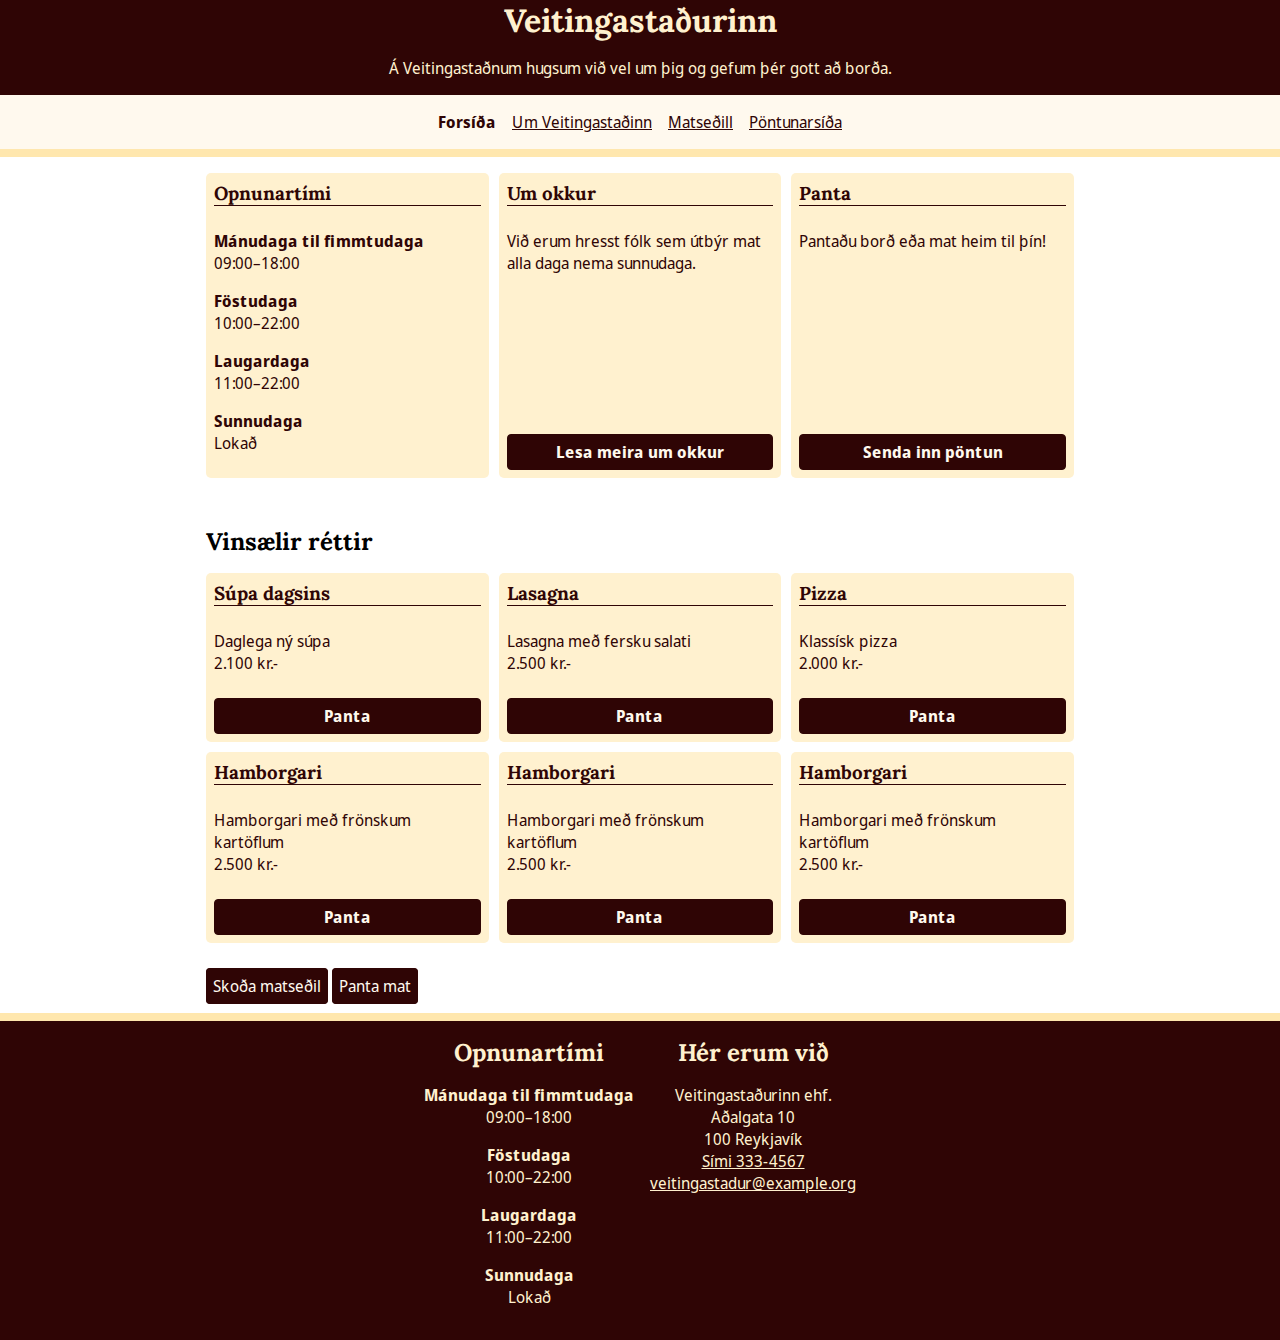
==== index.html @ a1eab0cd "flott þetta" ====
<!DOCTYPE html>
<html lang="is">

<head>
  <meta charset="utf-8">
  <title>Veitingastaðurinn</title>
  <meta name=""viewport" content="width=device-width, initial-scale=1">
  <link rel="stylesheet" href="./styles.css">
  <link rel="stylesheet" href="./grid.css">
  <meta name="description" content="Forsíða Veitingastaðsins, veitingastaður með allar þær veitingar sem þig vantar.">
  <meta property="og:title" content="Veitingastaðurinn">
  <meta property="og:description" content="Velkomin á Veitingastaðinn!">
  <meta property="og:image" content="./myndir/sharing.jpg">
</head>

<body>
  <div class="fade-in">
  <div class="wrapper">
    <div class="header">
      <header>
        <h1>Veitingastaðurinn</h1>
        <p>Á Veitingastaðnum hugsum við vel um þig og gefum þér gott að borða.</p>
      </header>

      <p class="sr-only"><a href="#efni">Beint í efni</a></p>

      <nav class="navigation">
        <ul>
          <li><strong>Forsíða</strong></li>
          <li><a href="sidur/um.html">Um Veitingastaðinn</a></li>
          <li><a href="sidur/matsedill.html">Matseðill</a></li>
          <li><a href="sidur/pontun.html">Pöntunarsíða</a></li>
        </ul>
      </nav>
    </div>

    <main class="main" id="efni">
      <div class="boxes">
        <section class="box">
          <h3 class="title">Opnunartími</h3>
          <div class="content">
            <dl>
              <dt>Mánudaga til fimmtudaga</dt>
              <dd>09:00–18:00</dd>
              <dt>Föstudaga</dt>
              <dd>10:00–22:00</dd>
              <dt>Laugardaga</dt>
              <dd>11:00–22:00</dd>
              <dt>Sunnudaga</dt>
              <dd>Lokað</dd>
            </dl>
          </div>
        </section>

        <section class="box">
          <h3 class="title">Um okkur</h3>
          <div class="content">
            <p>Við erum hresst fólk sem útbýr mat alla daga nema sunnudaga.</p>
          </div>
          <a class="link" href="./sidur/um.html">Lesa meira um okkur</a>
        </section>


        <section class="box">
          <h3 class="title">Panta</h3>
          <div class="content">
            <p>Pantaðu borð eða mat heim til þín!</p>
          </div>
          <a class="link" href="./sidur/pontun.html">Senda inn pöntun</a>
        </section>
      </div>

      <section class="popular">
        <h2>Vinsælir réttir</h2>

        <ul class="boxes">
          <li class="box">
            <h3 class="title">Súpa dagsins</h3>
            <div class="content">
              <p>Daglega ný súpa</p>
              <p>2.100 kr.-</p>
            </div>
            <a class="link" href="./sidur/panta.html">Panta</a>
          </li>
          <li class="box">
            <h3 class="title">Lasagna</h3>
            <div class="content">
              <p>Lasagna með fersku salati</p>
              <p>2.500 kr.-</p>
            </div>
            <a class="link" href="./sidur/panta.html">Panta</a>
          </li>
          <li class="box">
            <h3 class="title">Pizza</h3>
            <div class="content">
              <p>Klassísk pizza</p>
              <p>2.000 kr.-</p>
            </div>
            <a class="link" href="./sidur/panta.html">Panta</a>
          </li>
          <li class="box">
            <h3 class="title">Hamborgari</h3>
            <div class="content">
              <p>Hamborgari með frönskum kartöflum</p>
              <p>2.500 kr.-</p>
            </div>
            <a class="link" href="./sidur/panta.html">Panta</a>
          </li>
          <li class="box">
            <h3 class="title">Hamborgari</h3>
            <div class="content">
              <p>Hamborgari með frönskum kartöflum</p>
              <p>2.500 kr.-</p>
            </div>
            <a class="link" href="./sidur/panta.html">Panta</a>
          </li>
          <li class="box">
            <h3 class="title">Hamborgari</h3>
            <div class="content">
              <p>Hamborgari með frönskum kartöflum</p>
              <p>2.500 kr.-</p>
            </div>
            <a class="link" href="./sidur/panta.html">Panta</a>
          </li>
        </ul>
        <p><a class="link"  href="./sidur/matsedill.html">Skoða matseðil</a> <a class="link" href="./sidur/panta.html">Panta mat</a></p>
      </section>
    </main>

    <footer class="footer">
      <section>
        <h2>Opnunartími</h2>
        <dl>
          <dt>Mánudaga til fimmtudaga</dt>
          <dd>09:00–18:00</dd>
          <dt>Föstudaga</dt>
          <dd>10:00–22:00</dd>
          <dt>Laugardaga</dt>
          <dd>11:00–22:00</dd>
          <dt>Sunnudaga</dt>
          <dd>Lokað</dd>
        </dl>
      </section>

      <section>
        <h2>Hér erum við</h2>
        <ul>
          <li>Veitingastaðurinn ehf.</li>
          <li>Aðalgata 10</li>
          <li>100 Reykjavík</li>
          <li><a href="tel:3334567">Sími 333-4567</a></li>
          <li>
            <a href="mailto:veitingastadur@example.org">veitingastadur@example.org</a>
          </li>
        </ul>
      </section>
    </footer>
  </div>
</div>
</body>

</html>
---- styles.css ----
/* Reset og border-box á allt */
* {
  margin: 0;
  padding: 0;
}

html {
  box-sizing: border-box;
}

*,
*:before,
*:after {
  box-sizing: inherit;
}

/* Leturgerðir */

@font-face {
  font-family: 'Lora';
  font-style: normal;
  font-display: swap;
  src: url(./fonts/Lora-VariableFont_wght.ttf) format('woff');
}

@font-face {
  font-family: 'Noto Sans Display';
  font-style: normal;
  font-display: swap;
  src: url(./fonts/NotoSansDisplay-VariableFont.ttf) format('woff');
}

/* Stillingar */

:root {
  /* Grunn bilið okkar er 1rem == 16px */
  --font-base-body-px: 16px;
  --spacing: 1rem;

  /* Hámarksbreidd á efni */
  --max-width: 900px;

  /* Border breiddir */
  --border-small: 1px;
  --border-large: 8px;
  --border-radius: 6px;

  /* Litir */
  --color-gold: #ffe7ae;
  --color-gold-light: #fff1cf;
  --color-dark: #2f0505;
  --color-light: #fff9ee;

  --color-primary: #f0f0f8;
  --color-header: #fff;
  --color-text: #000;
  --color-border: #ccc;

  /* Letur stillingar */
  --font-base-size: 1rem;
  --font-family-base: 'Noto Sans Display', Helvetica, Arial, sans-serif;
  --font-family-heading: 'Lora', Georgia, serif;
}

/* Almennt */

html,
input,
select,
button {
  font-size: var(--font-base-body-px);
  font-family: var(--font-family-base);
}

h1,
h2,
h3 {
  /* Setjum almennt bil á eftir fyrirsögnum */
  margin-bottom: var(--spacing);

  font-family: var(--font-family-heading);
}

a {
  color: inherit;
  background-color: inherit;
}

img {
  max-width: 100%;
}

/** Hjálpar class sem felur sjónrænt en skjálesarar lesa **/
.sr-only:not(:focus):not(:active) {
  clip: rect(0 0 0 0);
  clip-path: inset(50%);
  height: 1px;
  overflow: hidden;
  position: absolute;
  white-space: nowrap;
  width: 1px;
}

/* Layout */

.wrapper {
  display: grid;
  flex-direction: column;
  gap: var(--spacing);

  min-height: 100vh;
}

/** Haus **/

.header {
  display: flex;
  flex-direction: column;
  align-items: center;
  gap: var(--spacing);

  border-bottom: var(--border-large) solid var(--color-gold);

  background-color: var(--color-dark);
  color: var(--color-gold-light);
}

.header header {
  display: flex;
  flex-direction: column;
  align-items: center;
}

/** Valmynd **/

.navigation {
  padding: var(--spacing);
  width: 100%;

  background-color: var(--color-light);
  color: var(--color-dark);
}

.navigation ul {
  display: flex;
  justify-content: center;
  gap: var(--spacing);

  width: 100%;

  list-style: none;
}

/** Meginmál **/

.main {
  display: grid;
  grid-template-columns: 1fr;
  gap: var(--spacing);

  margin: 0 auto;
  padding-left: var(--spacing);
  padding-right: var(--spacing);
  width: 100%;
  max-width: var(--max-width);
}

/** Fótur **/

.footer {
  display: flex;
  justify-content: center;
  gap: var(--spacing);

  padding: var(--spacing);
  border-top: var(--border-large) solid var(--color-gold);

  background-color: var(--color-dark);
  color: var(--color-gold-light);

  text-align: center;
}

.footer ul {
  list-style: none;
}

/* Box! */

.boxes {
  display: grid;
  grid-template-columns: repeat(3, 1fr);
  grid-gap:10px;

  margin-bottom: calc(var(--spacing) * 2);
  width: 100%;
}

.boxes .box {
  display: flex;
  flex-direction: column;

  gap: var(--spacing);

  padding: calc(var(--spacing) * 0.5);
  min-height: 100px;

  color: var(--color-dark);
  background-color: var(--color-gold-light);
  border-radius: 5px;
}

.boxes .box .title {
  margin-bottom: calc(var(--spacing) * 0.5);
  border-bottom: var(--border-small) solid var(--color-dark);
}

.boxes .box .content {
  flex: 1;
}

.boxes .box img {

  max-height: 400px;

  object-fit: cover;
  object-position: top center;
}

.boxes .box .link {
  margin-top: calc(var(--spacing) * 0.5);

  font-weight: bold;
}

/* Opnunartími */

dt {
  font-weight: bold;
}

dd {
  margin-bottom: var(--spacing);
}

/* Matseðill */

table {
  border-spacing: 0;
}

table th,
table td {
  padding: calc(var(--spacing) * 0.5);
}

table tbody tr:nth-child(2n + 1) {
  color: var(--color-dark);
  background-color: var(--color-gold);
}

/* Pöntunarform */

fieldset {
  border: var(--border-small) solid var(--color-dark);
}

fieldset legend {
  font-weight: bold;
}

fieldset div label {
  display: flex;
  flex-direction: column;
}

fieldset input,
fieldset select,
fieldset textarea {
  padding: calc(var(--spacing) * 0.5);
}

fieldset .checkbox label {
  flex-direction: row;
  gap: calc(var(--spacing) * 0.5);
}

form button {
  padding: calc(var(--spacing) * 0.25);
  border-radius: var(--border-radius);
}

.link {
  text-align: center;
  background-color: var(--color-dark);
  color: var(--color-light);
  border-radius: 4px;
  text-decoration: none;
  padding: 6px;
  font-family: inherit;
  font-size: 1rem;
  border: 1px solid var(--color-dark);
  transition: background-color 0.3s, color 0.3s, border 0.3s;
}

.link:hover {
  background-color: var(--color-light); 
  color: var(--color-dark); 
  border: 1px solid var(--color-dark);
}

/*loading opacity 0 to 1*/

/* 500px eða minna */
@media screen and (max-width: 500px) {
  .boxes {
    grid-template-columns: 1fr;
  }
}

/* milli 501px og 1000px */
@media screen and (min-width: 501px) and (max-width: 1000px) {
  .boxes {
    grid-template-columns: repeat(2, 1fr); /* Tvö box í hverri röð */
  }
}

/* 1001px eða stærra, en hámark 1400px */
@media screen and (min-width: 1001px) and (max-width: 1400px) {
  .boxes {
    grid-template-columns: repeat(3, 1fr); /* Þrjú box í hverri röð */
  }
}

/* Hámarksbreidd er 1400px */
@media screen and (min-width: 1401px) {
  .boxes {
    grid-template-columns: repeat(3, 1fr); /* Þrjú box í hverri röð */
  }
}
---- grid.css ----
/* https://css-tricks.com/building-css-grid-overlay/ */
:root {
    --grid-color: hsla(0, 75%, 75%, 0.25);
    --grid-repeating-width: calc(100% / var(--columns));
    --grid-column-width: calc((100% / var(--columns)) - var(--gutter));
    --grid-background-width: calc(100% + var(--gutter));
    --grid-background-columns: repeating-linear-gradient(
      to right,
      var(--grid-color),
      var(--grid-color) var(--grid-column-width),
      transparent var(--grid-column-width),
      transparent var(--grid-repeating-width)
    );
  }
  
  html {
    position: relative;
  }
  
  html::before {
    content: '';
  
    position: absolute;
    top: 0;
    right: 0;
    bottom: 0;
    left: 0;
    
    margin-right: auto;
    margin-left: auto;
    
    width: calc(100% - (2 * var(--offset)));
    max-width: var(--max-width);
    min-height: 100vh;
    background-image: var(--grid-background-columns);
    background-size: var(--grid-background-width) 100%;
    z-index: 1000;
    pointer-events: none;
  }
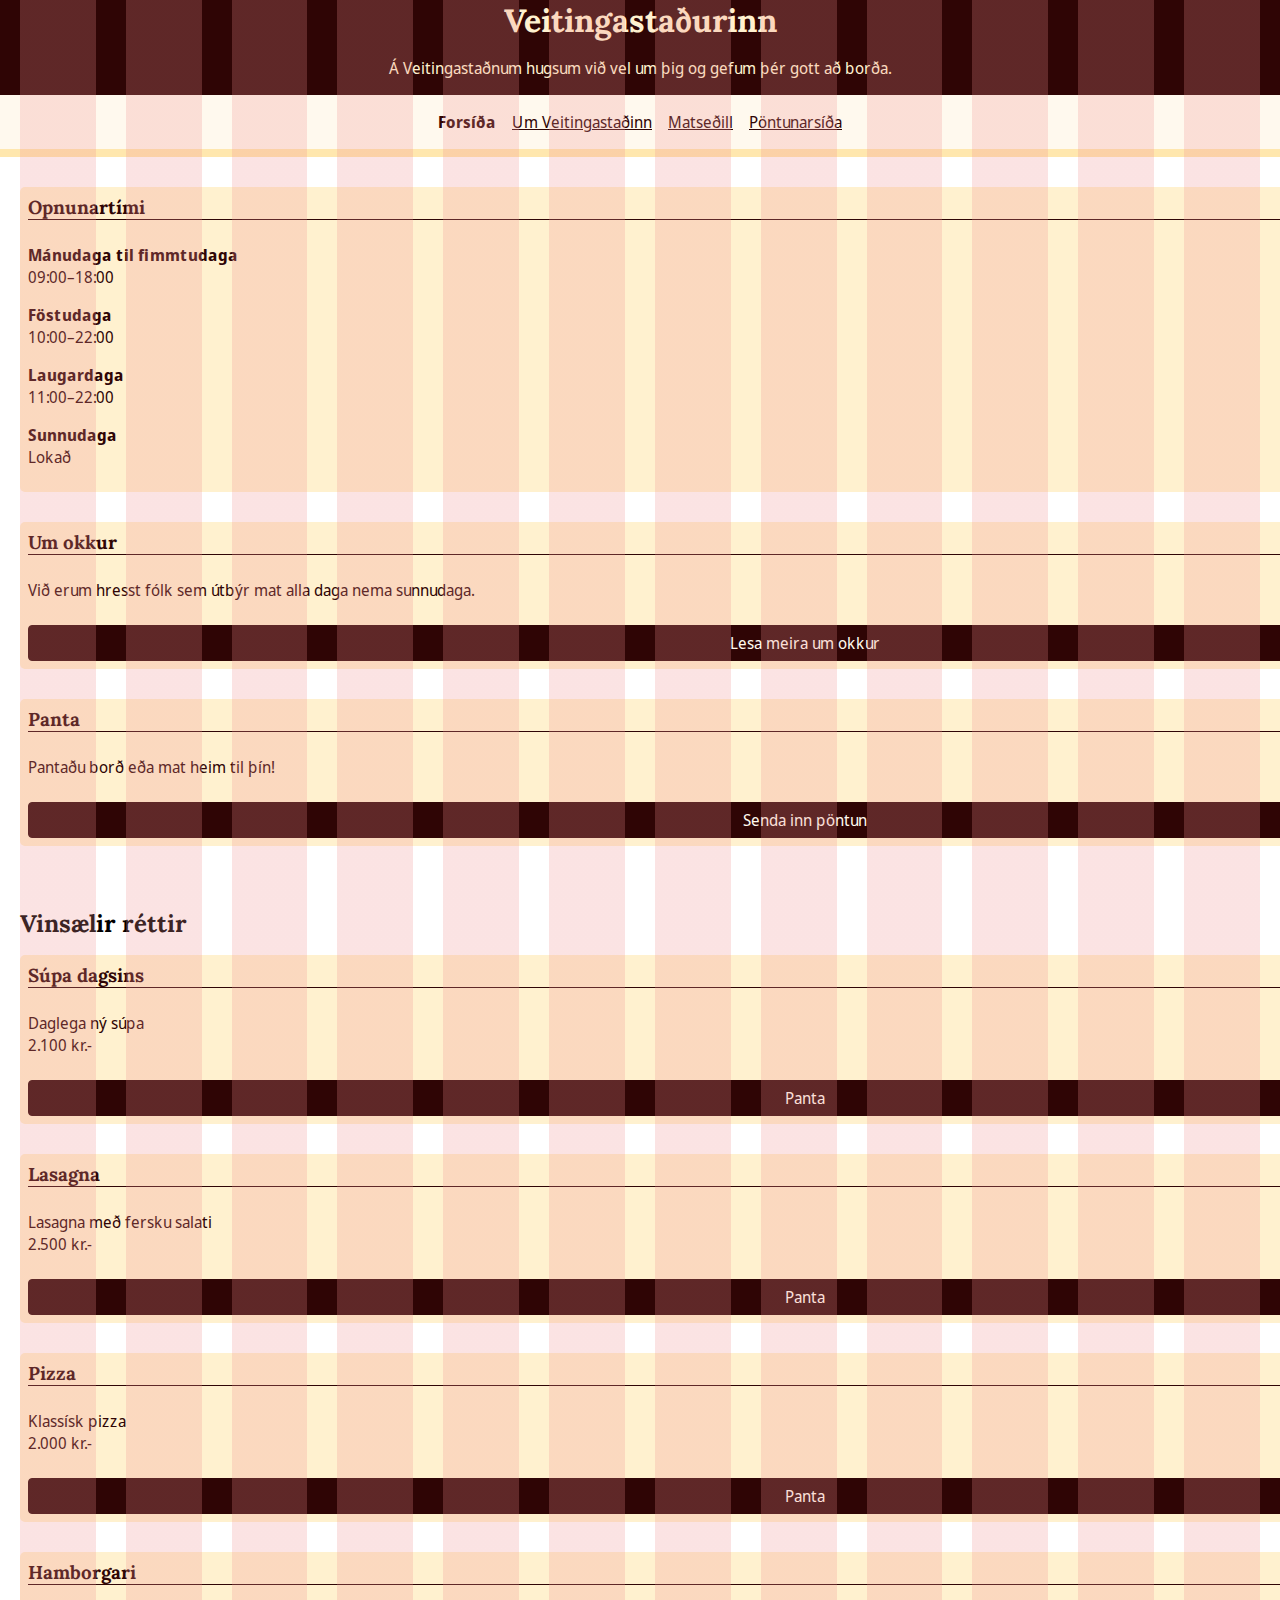
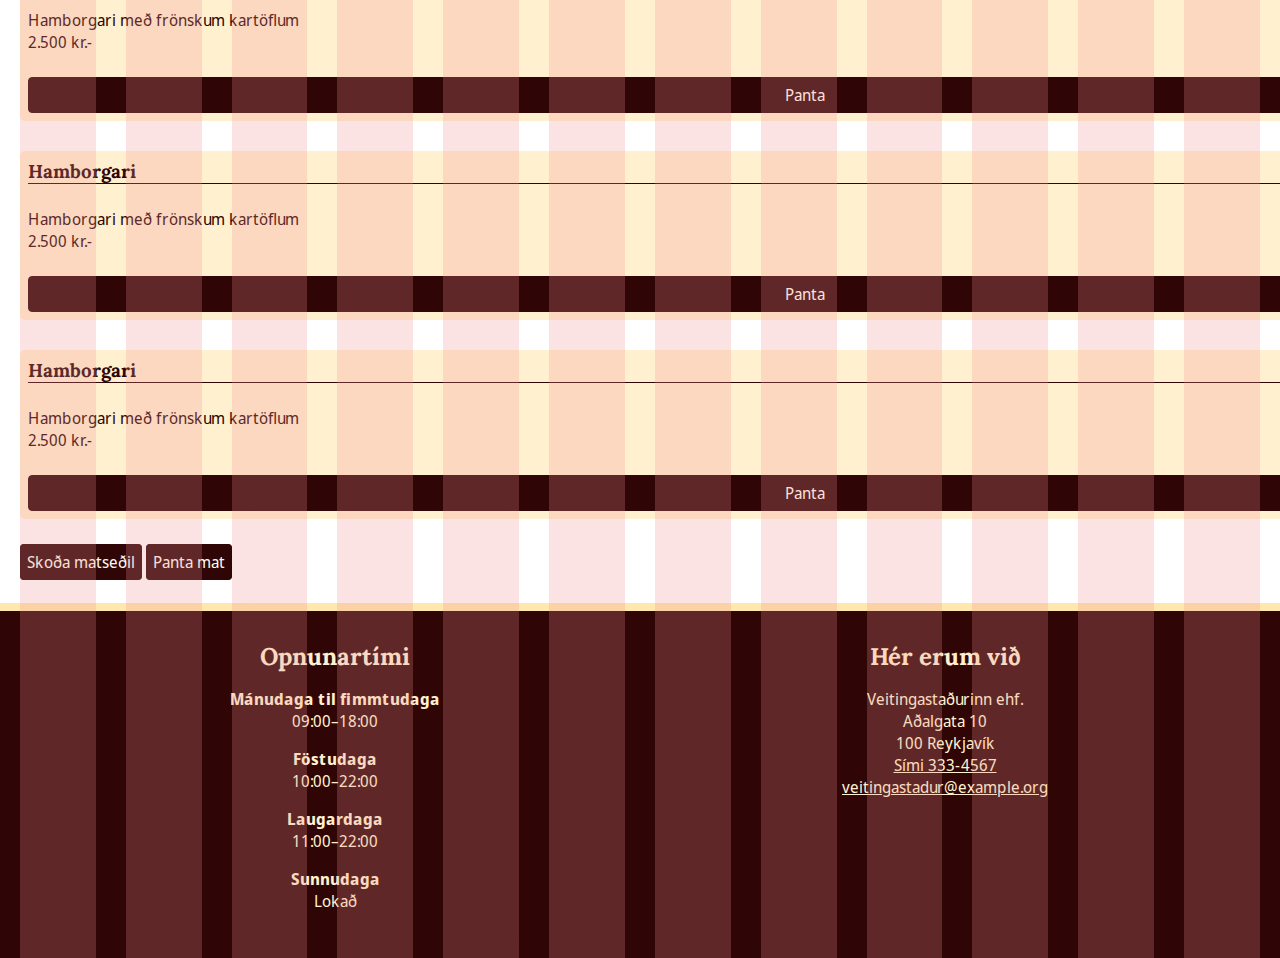
==== commit 15242a57: "sumarblóm" ====
--- a/index.html
+++ b/index.html
@@ -4,7 +4,7 @@
 <head>
   <meta charset="utf-8">
   <title>Veitingastaðurinn</title>
-  <meta name=""viewport" content="width=device-width, initial-scale=1">
+  <meta name=""viewport" content="width=device-width, initial-scale=1.0">
   <link rel="stylesheet" href="./styles.css">
   <link rel="stylesheet" href="./grid.css">
   <meta name="description" content="Forsíða Veitingastaðsins, veitingastaður með allar þær veitingar sem þig vantar.">
@@ -14,7 +14,6 @@
 </head>
 
 <body>
-  <div class="fade-in">
   <div class="wrapper">
     <div class="header">
       <header>
@@ -156,7 +155,6 @@
       </section>
     </footer>
   </div>
-</div>
 </body>
 
 </html>--- a/styles.css
+++ b/styles.css
@@ -37,13 +37,23 @@
   --font-base-body-px: 16px;
   --spacing: 1rem;
 
+  /* Bil á milli „stærri“ eininga (header, efnisbox, footer) */
+  --vertical-space: calc(var(--gutter));
+
   /* Hámarksbreidd á efni */
-  --max-width: 900px;
+  --max-width: 1400px;
+  --width-offset: calc(100% - (2 * var(--offset)));
 
   /* Border breiddir */
   --border-small: 1px;
   --border-large: 8px;
   --border-radius: 6px;
+
+    /* Grid stillingar */
+    --columns: 12;
+    --gutter: 30px;
+    --offset: 20px;
+  
 
   /* Litir */
   --color-gold: #ffe7ae;
@@ -60,6 +70,11 @@
   --font-base-size: 1rem;
   --font-family-base: 'Noto Sans Display', Helvetica, Arial, sans-serif;
   --font-family-heading: 'Lora', Georgia, serif;
+
+   /* Transitions */
+   --transition-time-short: 300ms;
+   --transition-time-long: 600ms;
+   --transition-timing-function: ease-in-out;
 }
 
 /* Almennt */
@@ -105,9 +120,11 @@
 
 .wrapper {
   display: grid;
-  flex-direction: column;
   gap: var(--spacing);
-
+  grid-template-columns: 100%;
+  grid-template-rows: auto;
+  justify-content: center;
+  gap: var(--vertical-space);
   min-height: 100vh;
 }
 
@@ -155,24 +172,21 @@
 
 .main {
   display: grid;
-  grid-template-columns: 1fr;
-  gap: var(--spacing);
-
+  grid-template-columns: 100%;
+  gap: var(--vertical-space);
   margin: 0 auto;
-  padding-left: var(--spacing);
-  padding-right: var(--spacing);
-  width: 100%;
+  width: var(--width-offset);
   max-width: var(--max-width);
 }
 
 /** Fótur **/
 
 .footer {
-  display: flex;
-  justify-content: center;
-  gap: var(--spacing);
-
-  padding: var(--spacing);
+  display: grid;
+  grid-template-columns: repeat(2, 1fr);
+  justify-items: center;
+
+  padding: var(--vertical-space);
   border-top: var(--border-large) solid var(--color-gold);
 
   background-color: var(--color-dark);
@@ -189,8 +203,10 @@
 
 .boxes {
   display: grid;
-  grid-template-columns: repeat(3, 1fr);
-  grid-gap:10px;
+  grid-template-rows: auto;
+  grid-template-columns: 100%;
+  gap: var(--vertical-space);
+  justify-items: center;
 
   margin-bottom: calc(var(--spacing) * 2);
   width: 100%;
@@ -199,11 +215,12 @@
 .boxes .box {
   display: flex;
   flex-direction: column;
-
+  grid-column: span 12;
   gap: var(--spacing);
 
   padding: calc(var(--spacing) * 0.5);
   min-height: 100px;
+  width: 100%;
 
   color: var(--color-dark);
   background-color: var(--color-gold-light);
@@ -229,8 +246,6 @@
 
 .boxes .box .link {
   margin-top: calc(var(--spacing) * 0.5);
-
-  font-weight: bold;
 }
 
 /* Opnunartími */
@@ -310,31 +325,24 @@
 }
 
 /*loading opacity 0 to 1*/
-
-/* 500px eða minna */
-@media screen and (max-width: 500px) {
-  .boxes {
-    grid-template-columns: 1fr;
+body {
+  animation: fadeInAnimation ease 1s;
+  animation-iteration-count: 1;
+  animation-fill-mode: forwards;
+}
+
+@keyframes fadeInAnimation {
+  0% {
+      opacity: 0;
   }
-}
-
-/* milli 501px og 1000px */
-@media screen and (min-width: 501px) and (max-width: 1000px) {
-  .boxes {
-    grid-template-columns: repeat(2, 1fr); /* Tvö box í hverri röð */
-  }
-}
-
-/* 1001px eða stærra, en hámark 1400px */
-@media screen and (min-width: 1001px) and (max-width: 1400px) {
+  100% {
+      opacity: 1;
+   }
+}
+
+/* Hámarksbreidd er 1400px */
+@media (min-width: 1400px) {
   .boxes {
     grid-template-columns: repeat(3, 1fr); /* Þrjú box í hverri röð */
   }
 }
-
-/* Hámarksbreidd er 1400px */
-@media screen and (min-width: 1401px) {
-  .boxes {
-    grid-template-columns: repeat(3, 1fr); /* Þrjú box í hverri röð */
-  }
-}
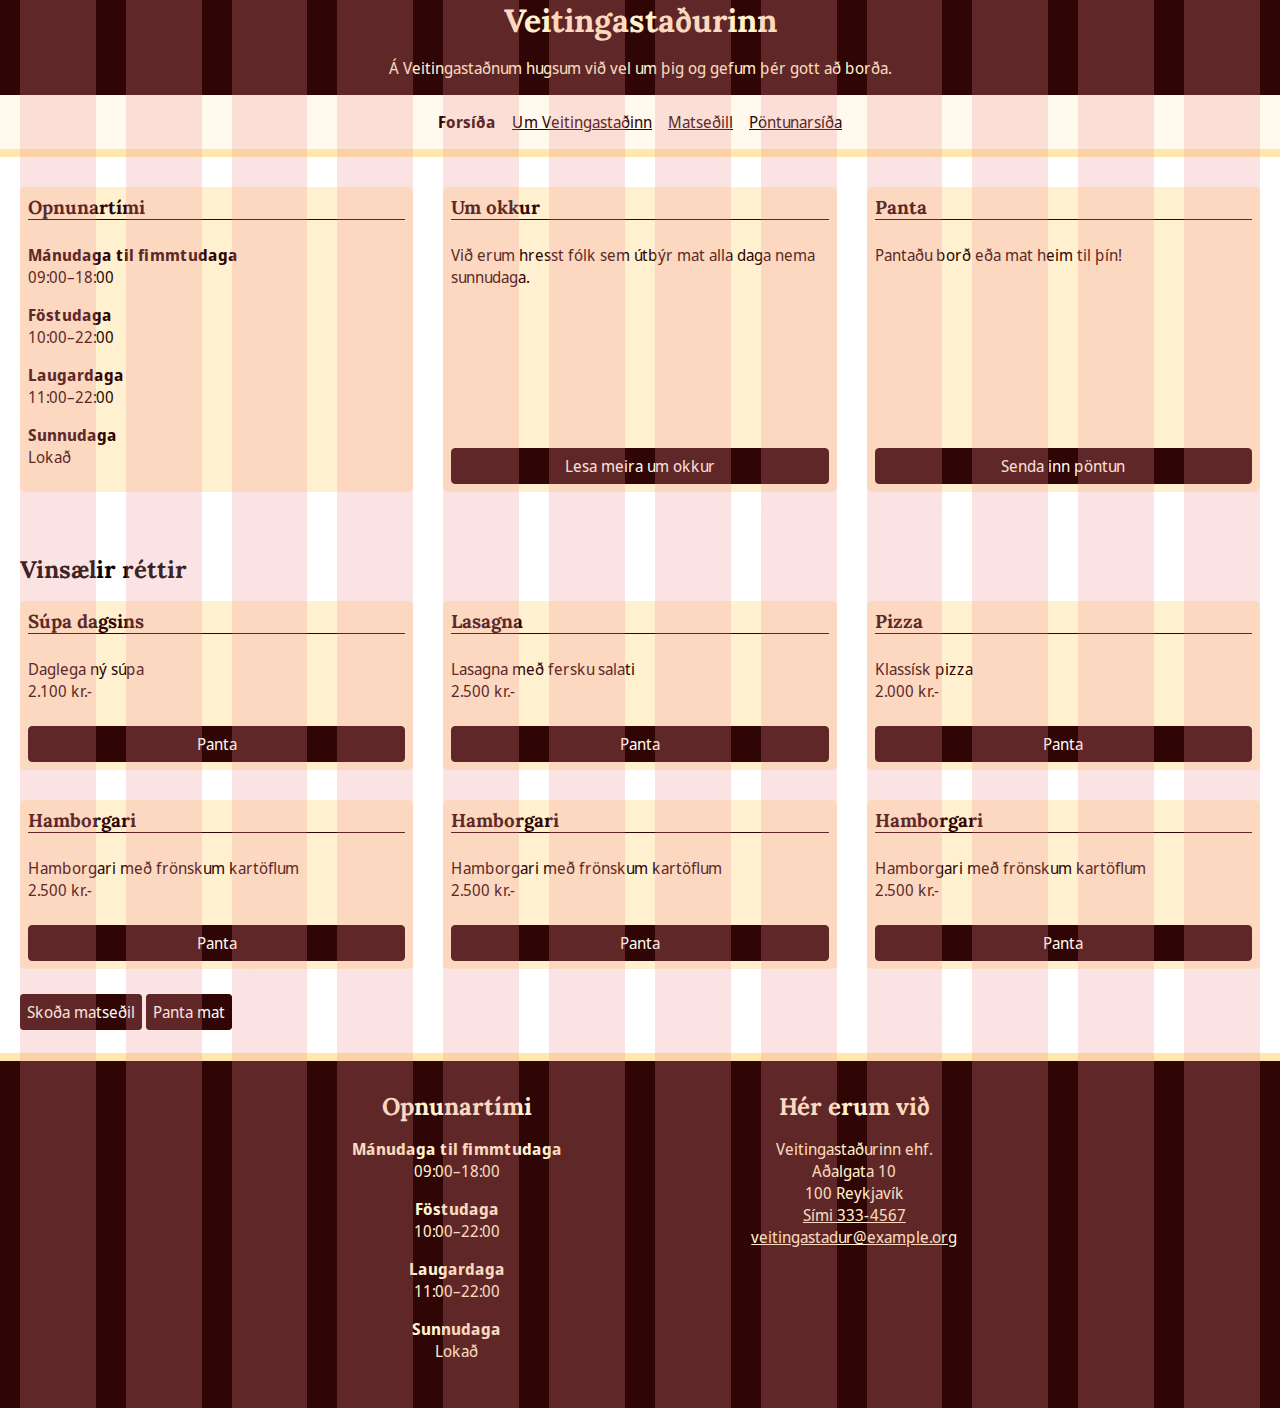
==== commit c883889d: "ég vil helst ekki tjá mig um þetta" ====
--- a/index.html
+++ b/index.html
@@ -127,6 +127,7 @@
     </main>
 
     <footer class="footer">
+      <div class="foot foot-1 offset-1">
       <section>
         <h2>Opnunartími</h2>
         <dl>
@@ -140,7 +141,9 @@
           <dd>Lokað</dd>
         </dl>
       </section>
+    </div>
 
+    <div class="foot foot-2 offset-2">
       <section>
         <h2>Hér erum við</h2>
         <ul>
@@ -153,6 +156,7 @@
           </li>
         </ul>
       </section>
+     </div>
     </footer>
   </div>
 </body>
--- a/styles.css
+++ b/styles.css
@@ -183,8 +183,8 @@
 
 .footer {
   display: grid;
-  grid-template-columns: repeat(2, 1fr);
-  justify-items: center;
+  
+  /* justify-items: center; */
 
   padding: var(--vertical-space);
   border-top: var(--border-large) solid var(--color-gold);
@@ -198,24 +198,25 @@
 .footer ul {
   list-style: none;
 }
+
 
 /* Box! */
 
 .boxes {
   display: grid;
   grid-template-rows: auto;
-  grid-template-columns: 100%;
+  /* grid-template-columns: 100%; */
   gap: var(--vertical-space);
-  justify-items: center;
+  /* justify-items: center; */
 
   margin-bottom: calc(var(--spacing) * 2);
-  width: 100%;
+  /* width: 100%; */
 }
 
 .boxes .box {
   display: flex;
   flex-direction: column;
-  grid-column: span 12;
+
   gap: var(--spacing);
 
   padding: calc(var(--spacing) * 0.5);
@@ -340,9 +341,66 @@
    }
 }
 
-/* Hámarksbreidd er 1400px */
-@media (min-width: 1400px) {
+@media (min-width: 500px) {
   .boxes {
-    grid-template-columns: repeat(3, 1fr); /* Þrjú box í hverri röð */
-  }
-}
+    grid-template-columns: repeat(var(--columns), 1fr);
+  }
+  .boxes .box {
+    grid-column: span 6;
+  }
+}
+
+@media (min-width: 1000px) {
+  .boxes .box {
+    grid-column: span 4; 
+  }
+} 
+
+@media (min-width: 499px){
+  .foot-1 {
+    grid-column-end: span 6;
+  }
+  .offset-1 {
+    grid-column-start: 3;
+  }  
+  .foot-2 { 
+    grid-column-end: span 6;
+  }
+  .offset-2 {
+    grid-column-start: 3;
+  }
+}
+
+
+@media (min-width: 500px){
+  .foot-1 {
+    grid-column-end: span 4;
+  }
+  .offset-1 {
+    grid-column-start: 3;
+  }  
+  .foot-2 { 
+    grid-column-end: span 4;
+    margin-right: 50%;
+  }
+  .offset-2 {
+    grid-column-start: 7;
+  }
+}
+
+
+
+@media (min-width: 2000px){
+  .foot-1 {
+    grid-column-start: span 2;
+  }
+  .offset-1 {
+    grid-column-start: 4;
+  }  
+  .foot-2 { 
+    grid-column-end: span 2;
+  }
+  .offset-2 {
+    grid-column-start: 8;
+  }
+}